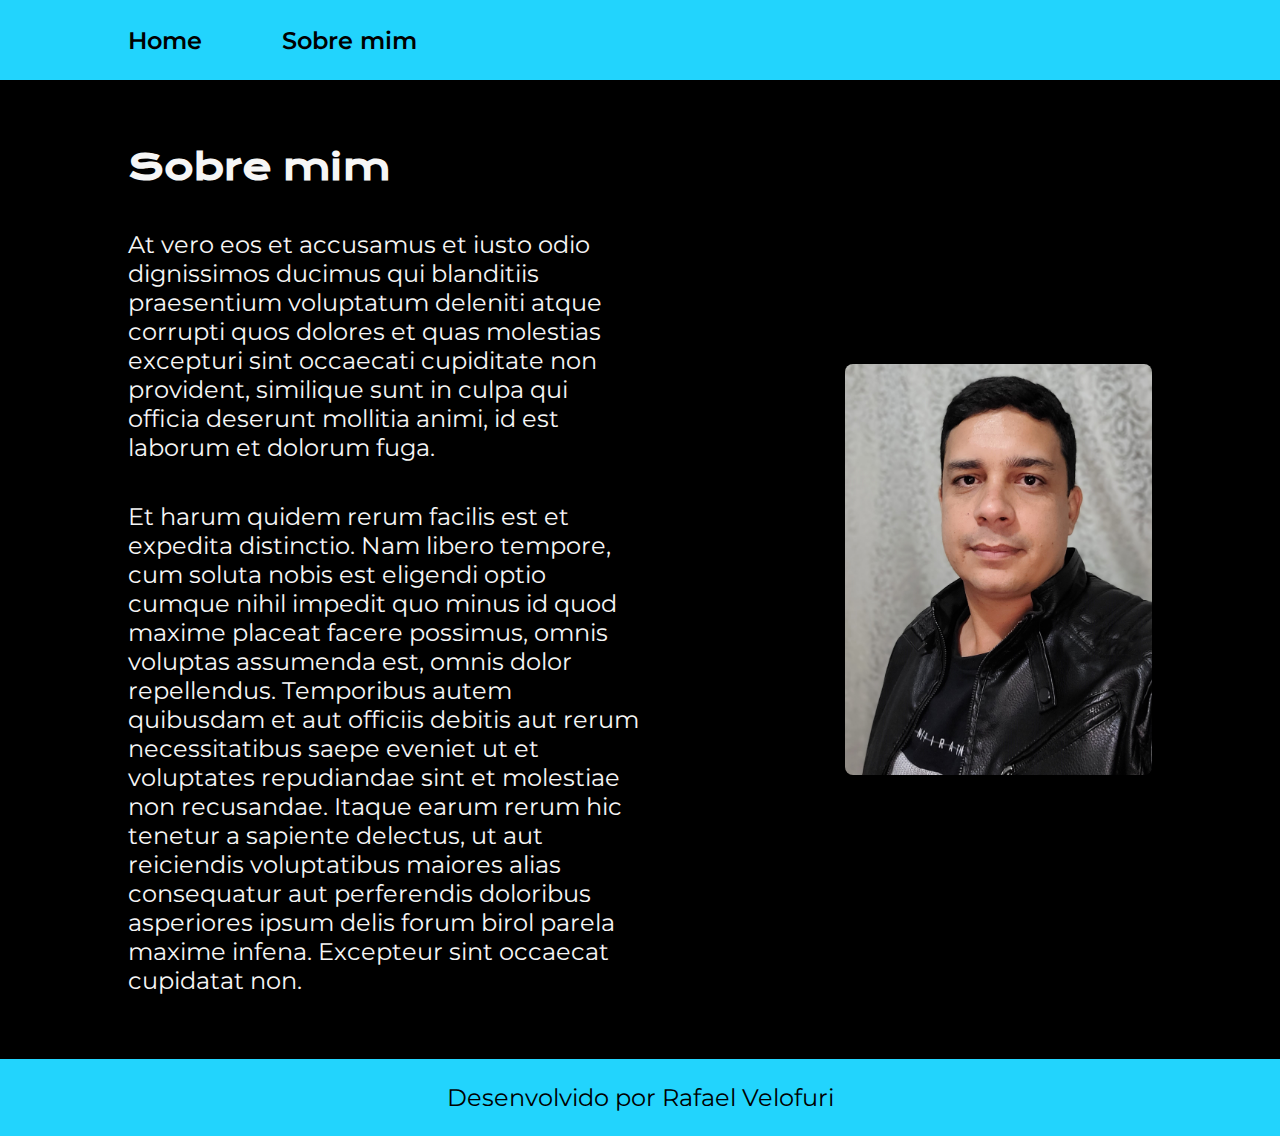
==== about.html @ c9b1f426 "Primeiro commit" ====
<!DOCTYPE html>
<html lang="pt-br">
<head>
    <meta charset="UTF-8">
    <meta name="viewport" content="width=device-width, initial-scale=1.0">
    <title>Sobre mim</title>
    <link rel="stylesheet" href="./styles/style.css">
</head>
<body>
    <header class="cabecalho">
        <nav class="cabecalho__menu">
            <a class="cabecalho__menu__link" href="index.html">Home</a>
            <a class="cabecalho__menu__link" href="about.html">Sobre mim</a>
        </nav>
    </header>
    <main class="apresentacao">
        <section class="apresentacao__conteudo">
            <h1 class="apresentacao__conteudo__titulo">Sobre mim</h1>
            <p class="apresentacao__conteudo__texto">At vero eos et accusamus et iusto odio dignissimos ducimus qui blanditiis praesentium voluptatum deleniti atque corrupti quos dolores et quas molestias excepturi sint occaecati cupiditate non provident, similique sunt in culpa qui officia deserunt mollitia animi, id est laborum et dolorum fuga.</p>
            <p class="apresentacao__conteudo__texto">Et harum quidem rerum facilis est et expedita distinctio. Nam libero tempore, cum soluta nobis est eligendi optio cumque nihil impedit quo minus id quod maxime placeat facere possimus, omnis voluptas assumenda est, omnis dolor repellendus. Temporibus autem quibusdam et aut officiis debitis aut rerum necessitatibus saepe eveniet ut et voluptates repudiandae sint et molestiae non recusandae. Itaque earum rerum hic tenetur a sapiente delectus, ut aut reiciendis voluptatibus maiores alias consequatur aut perferendis doloribus asperiores ipsum delis forum birol parela maxime infena. Excepteur sint occaecat cupidatat non.</p>
        </section>
        <img class="apresentacao__imagem" src="./assets/foto-rafael.jpg" alt="Foto do Rafael">
    </main>
    <footer class="rodape">
        <p>Desenvolvido por Rafael Velofuri</p>
    </footer>
</body>
</html>
---- styles/style.css ----
@import url('https://fonts.googleapis.com/css2?family=Krona+One&family=Montserrat&display=swap');

:root {
    --cor-primaria: #000000;
    --cor-secundaria: #F6F6F6;
    --cor-terciaria: #22D4FD;
    --cor-hover: #272727;
    --fonte-Krona-one: 'Krona One', sans-serif;
    --fonte-Montserrat: 'Montserrat', sans-serif;
}

* {
    margin: 0;
    padding: 0;
}

body {
    box-sizing: border-box;
    background-color: var(--cor-primaria);
    color: var(--cor-secundaria);
}

.cabecalho {
    background-color: var(--cor-terciaria);
    padding: 2% 0 2% 10%;
}

.cabecalho__menu {
    display: flex;
    gap: 80px;
}

.cabecalho__menu__link {
    font-family: var(--fonte-Montserrat);
    font-size: 1.5rem;
    font-weight: 600;
    color: var(--cor-primaria);
    text-decoration: none;
}

.titulo-destaque {
    color: var(--cor-terciaria);
}

.apresentacao {
    padding: 5% 10%;
    display: flex;
    align-items: center;
    justify-content: space-between;
    gap: 82px;
}

.apresentacao__conteudo {
    width: 50%;
    display: flex;
    flex-direction: column;
    gap: 40px;
}

.apresentacao__conteudo__titulo {
    font-size: 2.25rem;
    font-family: var(--fonte-Krona-one);
}

.apresentacao__conteudo__texto {
    font-size: 1.5rem;
    font-family: var(--fonte-Montserrat);
}

.apresentacao__links {
    display: flex;
    flex-direction: column;
    justify-content: space-between;
    align-items: center;
    gap: 32px;
}

.apresentacao__links__subtitulo {
    font-family: var(--fonte-Krona-one);
    font-weight: 400;
    font-size: 1.5rem;
}

.apresentacao__links__navegacao {
    /* background-color: #22D4FD; */
    display: flex;
    justify-content: center;
    gap: 16px;
    border: 2px solid var(--cor-secundaria);
    width: 50%;
    text-align: center;
    border-radius: 8px;
    font-size: 1.5rem;
    font-weight: 600;
    padding: 21.5px 0;
    text-decoration: none;
    color: var(--cor-secundaria);
    font-family: var(--fonte-Montserrat);
}

.apresentacao__links__link:hover {
    background-color: var(--cor-hover);
}

.apresentacao__imagem {
    width: 30%;
    border-radius: 8px;
}

.rodape {
    padding: 24px;
    color: var(--cor-primaria);
    background-color: var(--cor-terciaria);
    text-align: center;
    font-size: 1.5rem;
    font-family: var(--fonte-Montserrat);
}

@media (max-width: 1200px) {
    .cabecalho {
        padding: 4%;
    }

    .cabecalho__menu {
        justify-content: center;
    }

    .apresentacao {
        flex-direction: column-reverse;
        padding: 5%;
    }

    .apresentacao__conteudo {
        width: auto;
    }

}
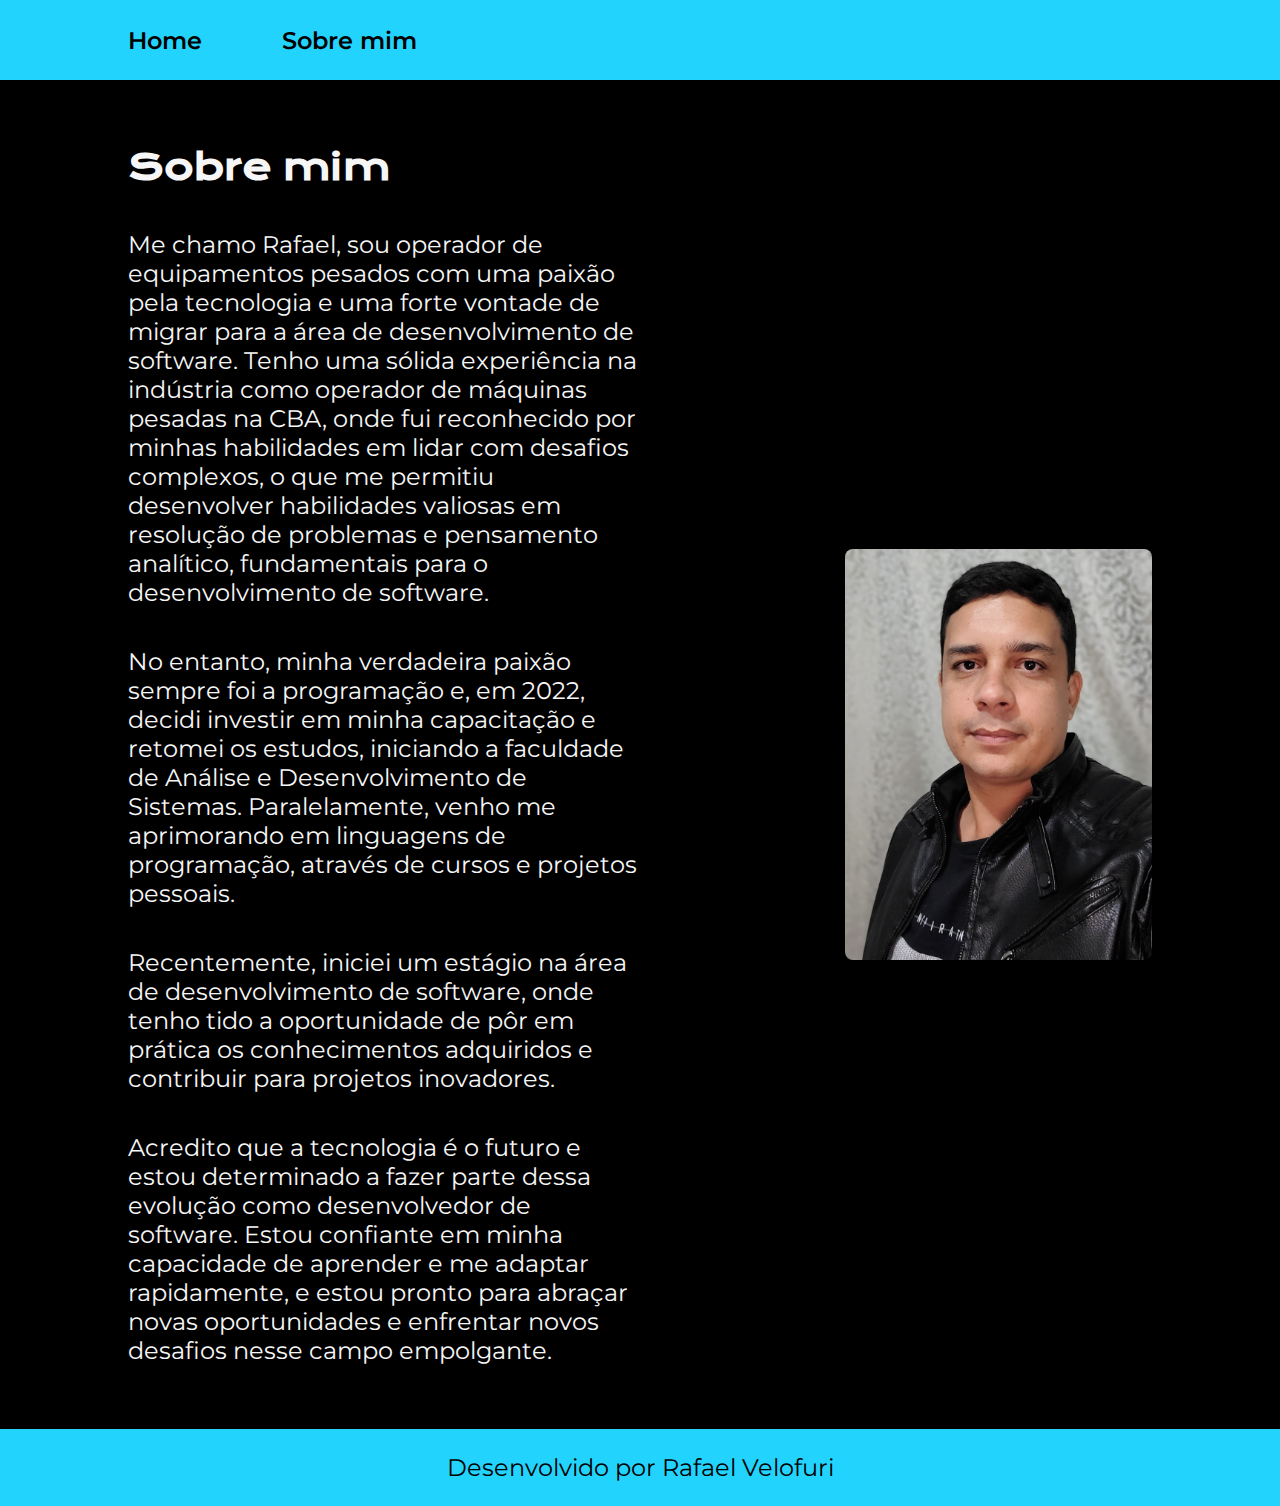
==== commit 34b98f65: "atualizando o sobre mim" ====
--- a/about.html
+++ b/about.html
@@ -16,8 +16,10 @@
     <main class="apresentacao">
         <section class="apresentacao__conteudo">
             <h1 class="apresentacao__conteudo__titulo">Sobre mim</h1>
-            <p class="apresentacao__conteudo__texto">At vero eos et accusamus et iusto odio dignissimos ducimus qui blanditiis praesentium voluptatum deleniti atque corrupti quos dolores et quas molestias excepturi sint occaecati cupiditate non provident, similique sunt in culpa qui officia deserunt mollitia animi, id est laborum et dolorum fuga.</p>
-            <p class="apresentacao__conteudo__texto">Et harum quidem rerum facilis est et expedita distinctio. Nam libero tempore, cum soluta nobis est eligendi optio cumque nihil impedit quo minus id quod maxime placeat facere possimus, omnis voluptas assumenda est, omnis dolor repellendus. Temporibus autem quibusdam et aut officiis debitis aut rerum necessitatibus saepe eveniet ut et voluptates repudiandae sint et molestiae non recusandae. Itaque earum rerum hic tenetur a sapiente delectus, ut aut reiciendis voluptatibus maiores alias consequatur aut perferendis doloribus asperiores ipsum delis forum birol parela maxime infena. Excepteur sint occaecat cupidatat non.</p>
+            <p class="apresentacao__conteudo__texto">Me chamo Rafael, sou operador de equipamentos pesados com uma paixão pela tecnologia e uma forte vontade de migrar para a área de desenvolvimento de software. Tenho uma sólida experiência na indústria como operador de máquinas pesadas na CBA, onde fui reconhecido por minhas habilidades em lidar com desafios complexos, o que me permitiu desenvolver habilidades valiosas em resolução de problemas e pensamento analítico, fundamentais para o desenvolvimento de software.</p>
+            <p class="apresentacao__conteudo__texto">No entanto, minha verdadeira paixão sempre foi a programação e, em 2022, decidi investir em minha capacitação e retomei os estudos, iniciando a faculdade de Análise e Desenvolvimento de Sistemas. Paralelamente, venho me aprimorando em linguagens de programação, através de cursos e projetos pessoais.</p>
+            <p class="apresentacao__conteudo__texto">Recentemente, iniciei um estágio na área de desenvolvimento de software, onde tenho tido a oportunidade de pôr em prática os conhecimentos adquiridos e contribuir para projetos inovadores.</p>
+            <p class="apresentacao__conteudo__texto">Acredito que a tecnologia é o futuro e estou determinado a fazer parte dessa evolução como desenvolvedor de software. Estou confiante em minha capacidade de aprender e me adaptar rapidamente, e estou pronto para abraçar novas oportunidades e enfrentar novos desafios nesse campo empolgante.</p>
         </section>
         <img class="apresentacao__imagem" src="./assets/foto-rafael.jpg" alt="Foto do Rafael">
     </main>
